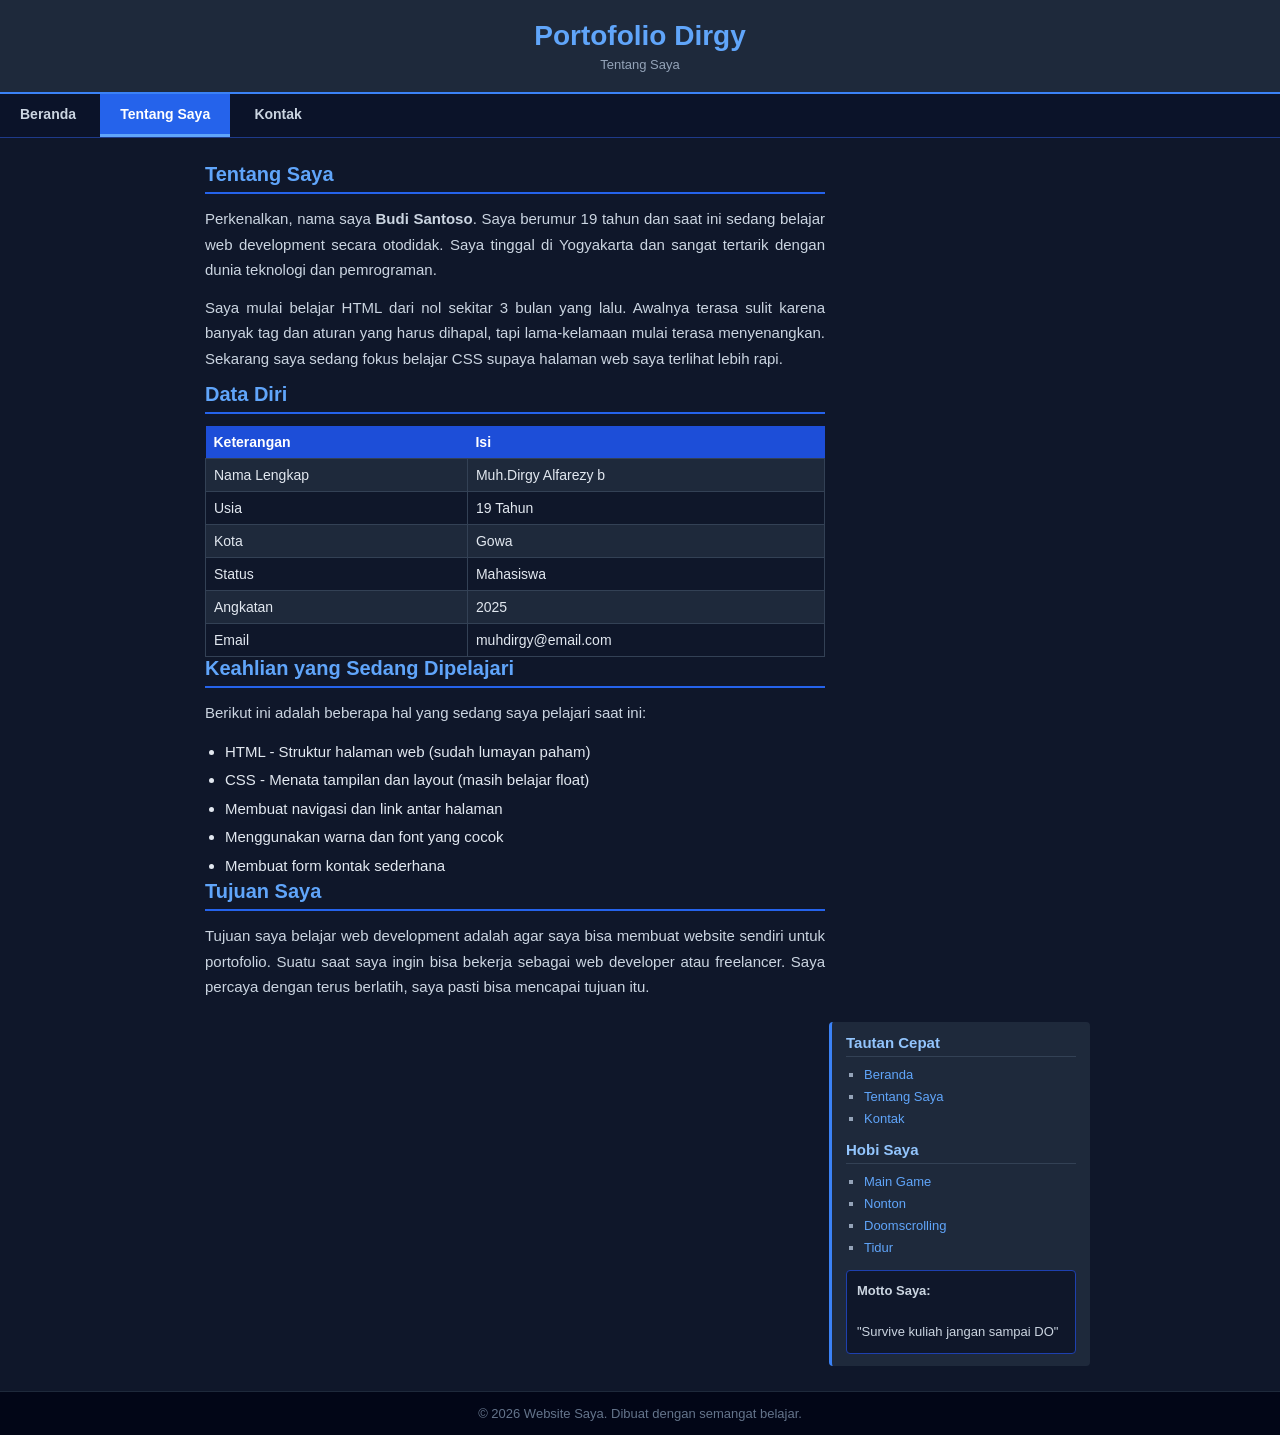
==== about.html @ f3af1423 "updateindex" ====
<!DOCTYPE html>
<html lang="id">
<head>
    <meta charset="UTF-8">
    <title>Website Saya - Tentang Saya</title>
    <link rel="stylesheet" href="style.css">
</head>
<body>

    <!-- ===== HEADER ===== -->
    <div id="header">
        <h1>Portofolio Dirgy</h1>
        <p>Tentang Saya</p>
    </div>

    <!-- ===== NAVIGASI ===== -->
    <div id="navigasi">
        <a href="index.html">Beranda</a>
        <a href="about.html" class="aktif">Tentang Saya</a>
        <a href="contact.html">Kontak</a>
    </div>

    <!-- ===== WRAPPER 2 KOLOM ===== -->
    <div id="wrapper">

        <!-- Kolom Kiri: Konten Utama -->
        <div id="konten">
            <h2>Tentang Saya</h2>

            <p>
                Perkenalkan, nama saya <strong>Budi Santoso</strong>. Saya berumur
                19 tahun dan saat ini sedang belajar web development secara otodidak.
                Saya tinggal di Yogyakarta dan sangat tertarik dengan dunia teknologi
                dan pemrograman.
            </p>

            <p>
                Saya mulai belajar HTML dari nol sekitar 3 bulan yang lalu. Awalnya
                terasa sulit karena banyak tag dan aturan yang harus dihapal, tapi
                lama-kelamaan mulai terasa menyenangkan. Sekarang saya sedang
                fokus belajar CSS supaya halaman web saya terlihat lebih rapi.
            </p>

            <h2>Data Diri</h2>

            <!-- Tabel data diri sederhana -->
            <table>
                <tr>
                    <th>Keterangan</th>
                    <th>Isi</th>
                </tr>
                <tr>
                    <td>Nama Lengkap</td>
                    <td>Muh.Dirgy Alfarezy b</td>
                </tr>
                <tr>
                    <td>Usia</td>
                    <td>19 Tahun</td>
                </tr>
                <tr>
                    <td>Kota</td>
                    <td>Gowa</td>
                </tr>
                <tr>
                    <td>Status</td>
                    <td>Mahasiswa</td>
                </tr>
                <tr>
                    <td>Angkatan</td>
                    <td>2025</td>
                </tr>
                <tr>
                    <td>Email</td>
                    <td>muhdirgy@email.com</td>
                </tr>
            </table>

            <h2>Keahlian yang Sedang Dipelajari</h2>
            <p>
                Berikut ini adalah beberapa hal yang sedang saya pelajari saat ini:
            </p>
            <ul style="padding-left: 20px; line-height: 1.9;">
                <li>HTML - Struktur halaman web (sudah lumayan paham)</li>
                <li>CSS - Menata tampilan dan layout (masih belajar float)</li>
                <li>Membuat navigasi dan link antar halaman</li>
                <li>Menggunakan warna dan font yang cocok</li>
                <li>Membuat form kontak sederhana</li>
            </ul>

            <h2>Tujuan Saya</h2>
            <p>
                Tujuan saya belajar web development adalah agar saya bisa membuat
                website sendiri untuk portofolio. Suatu saat saya ingin bisa bekerja
                sebagai web developer atau freelancer. Saya percaya dengan terus
                berlatih, saya pasti bisa mencapai tujuan itu.
            </p>
        </div>

        <!-- Kolom Kanan: Sidebar -->
        <div id="sidebar">
            <h3>Tautan Cepat</h3>
            <ul>
                <li><a href="index.html">Beranda</a></li>
                <li><a href="about.html">Tentang Saya</a></li>
                <li><a href="contact.html">Kontak</a></li>
            </ul>

            <h3 style="margin-top:15px;">Hobi Saya</h3>
            <ul>
                <li><a href="#">Main Game</a></li>
                <li><a href="#">Nonton</a></li>
                <li><a href="#">Doomscrolling</a></li>
                <li><a href="#">Tidur</a></li>
            </ul>

            <div class="kotak-info">
                <strong>Motto Saya:</strong><br><br>
                "Survive kuliah jangan sampai DO"
            </div>
        </div>

    </div><!-- akhir wrapper -->

    <!-- ===== FOOTER ===== -->
    <div id="footer">
        <p>&copy; 2026 Website Saya. Dibuat dengan semangat belajar.</p>
    </div>

</body>
</html>
---- style.css ----
/* ===========================
   style.css - Tema Dark Blue
   =========================== */

/* --- Reset sederhana --- */
* {
    margin: 0;
    padding: 0;
}

/* --- Gaya dasar body (Background Gelap) --- */
body {
    background-color: #0f172a; /* Biru sangat gelap (slate) */
    font-family: Arial, sans-serif;
    font-size: 15px;
    color: #e2e8f0; /* Teks putih keabuan terang */
}

/* --- Header / Judul Atas --- */
#header {
    background-color: #1e293b;
    border-bottom: 2px solid #3b82f6;
    color: #ffffff;
    padding: 20px;
    text-align: center;
}

#header h1 {
    font-size: 28px;
    font-family: Verdana, sans-serif;
    color: #60a5fa; /* Biru terang */
}

#header p {
    font-size: 13px;
    color: #94a3b8;
    margin-top: 5px;
}

/* --- Navigasi Horizontal --- */
#navigasi {
    background-color: #0b1329;
    overflow: hidden;
    border-bottom: 1px solid #1e3a8a;
}

#navigasi a {
    display: inline-block;
    color: #cbd5e1;
    text-decoration: none;
    padding: 12px 20px;
    font-family: Arial, sans-serif;
    font-size: 14px;
    font-weight: bold;
    transition: 0.3s;
}

/* Efek hover navigasi */
#navigasi a:hover {
    background-color: #1d4ed8;
    color: #ffffff;
}

/* Tandai halaman aktif */
#navigasi a.aktif {
    background-color: #2563eb;
    color: #ffffff;
    border-bottom: 3px solid #60a5fa;
}

/* --- Wrapper layout 2 kolom --- */
#wrapper {
    width: 900px;
    margin: 0 auto;
    padding: 15px 0;
    overflow: hidden;
}

/* --- Kolom Konten Utama (kiri) --- */
#konten {
    float: left;
    width: 620px;
    padding: 10px 15px;
}

#konten h2 {
    font-family: Verdana, sans-serif;
    font-size: 20px;
    color: #60a5fa;
    border-bottom: 2px solid #2563eb;
    padding-bottom: 6px;
    margin-bottom: 12px;
}

#konten p {
    line-height: 1.7;
    margin-bottom: 12px;
    text-align: justify;
    color: #cbd5e1;
}

/* --- Gambar di halaman utama --- */
#gambar-utama {
    border: 3px solid #3b82f6;
    display: block;
    margin: 12px 0;
    width: 300px;
    border-radius: 4px;
}

#gambar-utama:hover {
    opacity: 0.7;
}

/* --- Sidebar (kanan) --- */
#sidebar {
    float: right;
    width: 230px;
    padding: 12px 14px;
    background-color: #1e293b;
    border-left: 3px solid #3b82f6;
    border-radius: 4px;
}

#sidebar h3 {
    font-family: Verdana, sans-serif;
    font-size: 15px;
    color: #93c5fd;
    margin-bottom: 10px;
    border-bottom: 1px solid #334155;
    padding-bottom: 5px;
}

#sidebar ul {
    list-style-type: square;
    padding-left: 18px;
}

#sidebar ul li {
    margin-bottom: 7px;
    font-size: 13px;
    color: #94a3b8;
}

#sidebar ul li a {
    color: #60a5fa;
    text-decoration: none;
}

#sidebar ul li a:hover {
    text-decoration: underline;
    color: #bfdbfe;
}

/* --- Kotak info di sidebar --- */
.kotak-info {
    background-color: #0f172a;
    border: 1px solid #1e40af;
    color: #cbd5e1;
    padding: 10px;
    margin-top: 15px;
    font-size: 13px;
    line-height: 1.6;
    border-radius: 4px;
}

/* --- Tabel sederhana --- */
table {
    border-collapse: collapse;
    width: 100%;
    margin-top: 10px;
    font-size: 14px;
}

table th {
    background-color: #1d4ed8;
    color: #ffffff;
    padding: 8px;
    text-align: left;
}

table td {
    padding: 8px;
    border: 1px solid #334155;
    color: #e2e8f0;
}

table tr:nth-child(even) {
    background-color: #1e293b;
}

table tr:nth-child(odd) {
    background-color: #0f172a;
}

/* --- Form kontak --- */
.form-kontak label {
    display: block;
    font-weight: bold;
    margin-bottom: 4px;
    margin-top: 12px;
    font-size: 14px;
    color: #93c5fd;
}

.form-kontak input[type="text"],
.form-kontak input[type="email"],
.form-kontak textarea {
    width: 95%;
    padding: 8px;
    border: 1px solid #334155;
    background-color: #0f172a;
    color: #ffffff;
    font-family: Arial, sans-serif;
    font-size: 14px;
    border-radius: 4px;
}

.form-kontak input[type="text"]:focus,
.form-kontak input[type="email"]:focus,
.form-kontak textarea:focus {
    outline: none;
    border-color: #3b82f6;
}

.form-kontak textarea {
    height: 100px;
    resize: vertical;
}

.form-kontak input[type="submit"] {
    margin-top: 15px;
    padding: 9px 25px;
    background-color: #2563eb;
    color: #ffffff;
    border: none;
    font-size: 14px;
    font-family: Arial, sans-serif;
    cursor: pointer;
    font-weight: bold;
    border-radius: 4px;
    transition: 0.2s;
}

.form-kontak input[type="submit"]:hover {
    background-color: #1d4ed8;
}

/* --- Footer --- */
#footer {
    background-color: #020617;
    color: #64748b;
    border-top: 1px solid #1e293b;
    text-align: center;
    padding: 14px;
    font-size: 13px;
    clear: both;
    margin-top: 10px;
}
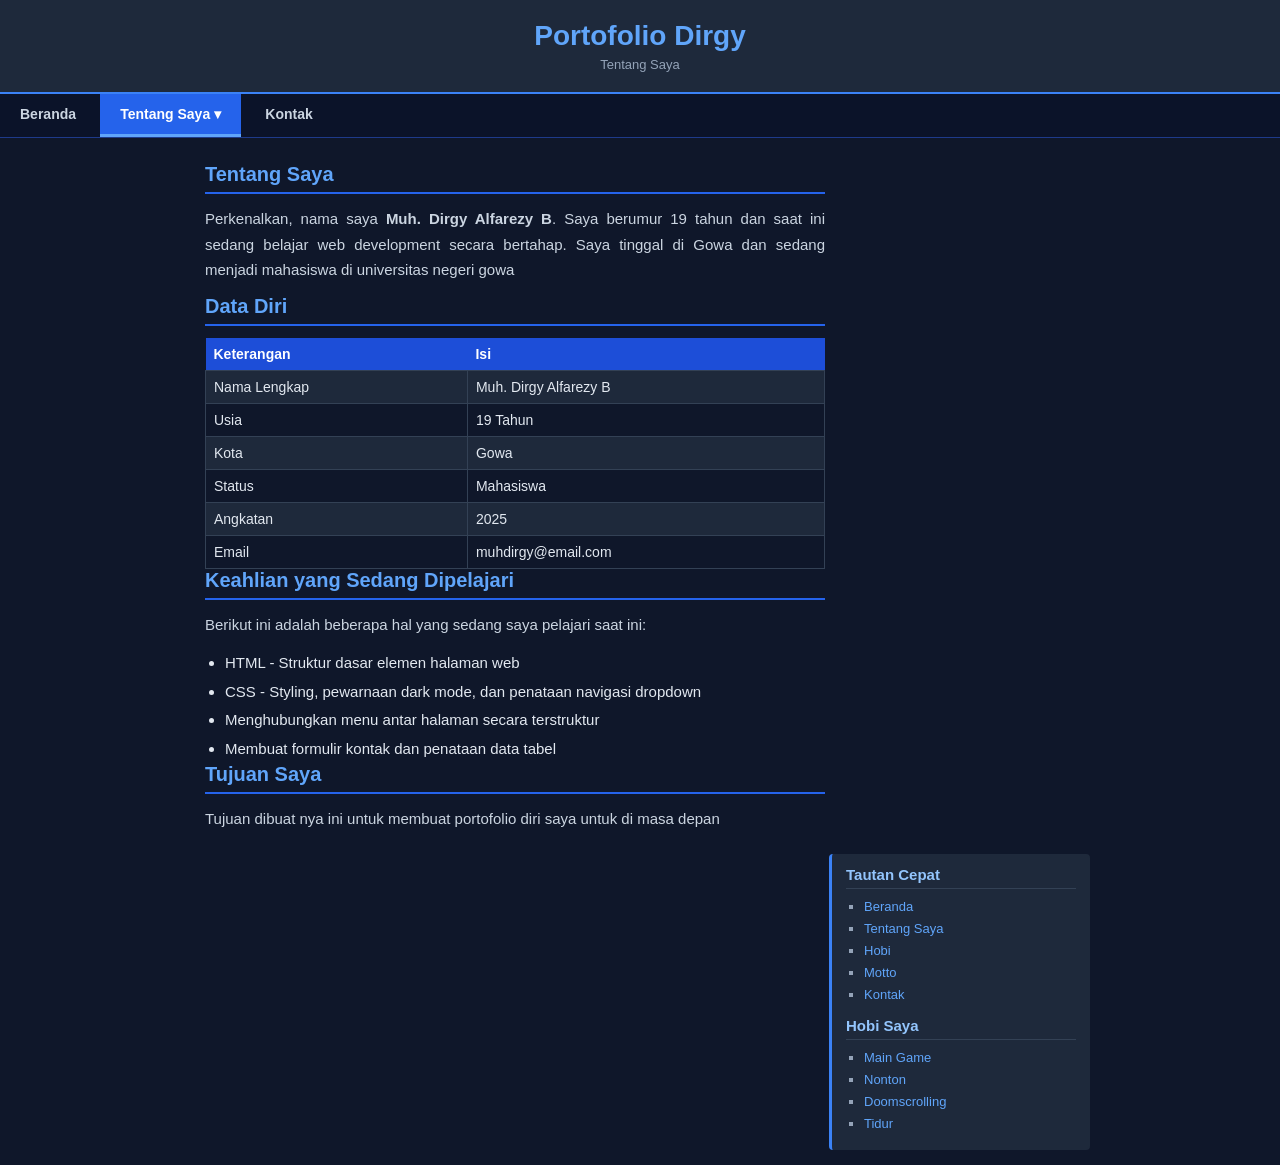
==== commit 833ae4ae: "tambahanhobby" ====
--- a/about.html
+++ b/about.html
@@ -16,7 +16,14 @@
     <!-- ===== NAVIGASI ===== -->
     <div id="navigasi">
         <a href="index.html">Beranda</a>
-        <a href="about.html" class="aktif">Tentang Saya</a>
+        <div class="dropdown">
+            <a href="about.html" class="aktif">Tentang Saya &#9662;</a>
+            <div class="dropdown-menu">
+                <a href="about.html" class="aktif">Tentang Saya</a>
+                <a href="hobby.html">Hobi</a>
+                <a href="motto.html">Motto</a>
+            </div>
+        </div>
         <a href="contact.html">Kontak</a>
     </div>
 
@@ -28,17 +35,9 @@
             <h2>Tentang Saya</h2>
 
             <p>
-                Perkenalkan, nama saya <strong>Budi Santoso</strong>. Saya berumur
-                19 tahun dan saat ini sedang belajar web development secara otodidak.
-                Saya tinggal di Yogyakarta dan sangat tertarik dengan dunia teknologi
-                dan pemrograman.
-            </p>
-
-            <p>
-                Saya mulai belajar HTML dari nol sekitar 3 bulan yang lalu. Awalnya
-                terasa sulit karena banyak tag dan aturan yang harus dihapal, tapi
-                lama-kelamaan mulai terasa menyenangkan. Sekarang saya sedang
-                fokus belajar CSS supaya halaman web saya terlihat lebih rapi.
+                Perkenalkan, nama saya <strong>Muh. Dirgy Alfarezy B</strong>. Saya berumur
+                19 tahun dan saat ini sedang belajar web development secara bertahap.
+                Saya tinggal di Gowa dan sedang menjadi mahasiswa di universitas negeri gowa
             </p>
 
             <h2>Data Diri</h2>
@@ -51,7 +50,7 @@
                 </tr>
                 <tr>
                     <td>Nama Lengkap</td>
-                    <td>Muh.Dirgy Alfarezy b</td>
+                    <td>Muh. Dirgy Alfarezy B</td>
                 </tr>
                 <tr>
                     <td>Usia</td>
@@ -80,19 +79,15 @@
                 Berikut ini adalah beberapa hal yang sedang saya pelajari saat ini:
             </p>
             <ul style="padding-left: 20px; line-height: 1.9;">
-                <li>HTML - Struktur halaman web (sudah lumayan paham)</li>
-                <li>CSS - Menata tampilan dan layout (masih belajar float)</li>
-                <li>Membuat navigasi dan link antar halaman</li>
-                <li>Menggunakan warna dan font yang cocok</li>
-                <li>Membuat form kontak sederhana</li>
+                <li>HTML - Struktur dasar elemen halaman web</li>
+                <li>CSS - Styling, pewarnaan dark mode, dan penataan navigasi dropdown</li>
+                <li>Menghubungkan menu antar halaman secara terstruktur</li>
+                <li>Membuat formulir kontak dan penataan data tabel</li>
             </ul>
 
             <h2>Tujuan Saya</h2>
             <p>
-                Tujuan saya belajar web development adalah agar saya bisa membuat
-                website sendiri untuk portofolio. Suatu saat saya ingin bisa bekerja
-                sebagai web developer atau freelancer. Saya percaya dengan terus
-                berlatih, saya pasti bisa mencapai tujuan itu.
+                Tujuan dibuat nya ini untuk membuat portofolio diri saya untuk di masa depan
             </p>
         </div>
 
@@ -102,29 +97,19 @@
             <ul>
                 <li><a href="index.html">Beranda</a></li>
                 <li><a href="about.html">Tentang Saya</a></li>
+                <li><a href="hobby.html">Hobi</a></li>
+                <li><a href="motto.html">Motto</a></li>
                 <li><a href="contact.html">Kontak</a></li>
             </ul>
 
             <h3 style="margin-top:15px;">Hobi Saya</h3>
             <ul>
-                <li><a href="#">Main Game</a></li>
-                <li><a href="#">Nonton</a></li>
-                <li><a href="#">Doomscrolling</a></li>
-                <li><a href="#">Tidur</a></li>
+                <li><a href="hobby.html">Main Game</a></li>
+                <li><a href="hobby.html">Nonton</a></li>
+                <li><a href="hobby.html">Doomscrolling</a></li>
+                <li><a href="hobby.html">Tidur</a></li>
             </ul>
 
-            <div class="kotak-info">
-                <strong>Motto Saya:</strong><br><br>
-                "Survive kuliah jangan sampai DO"
-            </div>
-        </div>
-
-    </div><!-- akhir wrapper -->
-
-    <!-- ===== FOOTER ===== -->
-    <div id="footer">
-        <p>&copy; 2026 Website Saya. Dibuat dengan semangat belajar.</p>
     </div>
-
 </body>
-</html>
+</html>
--- a/style.css
+++ b/style.css
@@ -40,8 +40,8 @@
 /* --- Navigasi Horizontal --- */
 #navigasi {
     background-color: #0b1329;
-    overflow: hidden;
     border-bottom: 1px solid #1e3a8a;
+    overflow: visible; /* Agar dropdown menu tidak terpotong */
 }
 
 #navigasi a {
@@ -68,6 +68,43 @@
     border-bottom: 3px solid #60a5fa;
 }
 
+/* --- Dropdown Navigasi di About Me --- */
+.dropdown {
+    display: inline-block;
+    position: relative;
+}
+
+.dropdown-menu {
+    display: none;
+    position: absolute;
+    top: 100%;
+    left: 0;
+    background-color: #0b1329;
+    min-width: 170px;
+    box-shadow: 0 8px 16px rgba(0, 0, 0, 0.5);
+    z-index: 999;
+    border: 1px solid #1e3a8a;
+    border-top: none;
+}
+
+.dropdown-menu a {
+    display: block;
+    padding: 10px 16px;
+    border-bottom: 1px solid #1e293b;
+    border-left: none;
+    border-right: none;
+    white-space: nowrap;
+}
+
+.dropdown-menu a:last-child {
+    border-bottom: none;
+}
+
+/* Tampilkan dropdown saat kursor diarahkan ke tombol */
+.dropdown:hover .dropdown-menu {
+    display: block;
+}
+
 /* --- Wrapper layout 2 kolom --- */
 #wrapper {
     width: 900px;
@@ -101,11 +138,11 @@
 
 /* --- Gambar di halaman utama --- */
 #gambar-utama {
-    border: 3px solid #3b82f6;
+    border: 3px solid #cadcf9;
     display: block;
     margin: 12px 0;
     width: 300px;
-    border-radius: 4px;
+    border-radius: 6px;
 }
 
 #gambar-utama:hover {
@@ -193,59 +230,6 @@
     background-color: #0f172a;
 }
 
-/* --- Form kontak --- */
-.form-kontak label {
-    display: block;
-    font-weight: bold;
-    margin-bottom: 4px;
-    margin-top: 12px;
-    font-size: 14px;
-    color: #93c5fd;
-}
-
-.form-kontak input[type="text"],
-.form-kontak input[type="email"],
-.form-kontak textarea {
-    width: 95%;
-    padding: 8px;
-    border: 1px solid #334155;
-    background-color: #0f172a;
-    color: #ffffff;
-    font-family: Arial, sans-serif;
-    font-size: 14px;
-    border-radius: 4px;
-}
-
-.form-kontak input[type="text"]:focus,
-.form-kontak input[type="email"]:focus,
-.form-kontak textarea:focus {
-    outline: none;
-    border-color: #3b82f6;
-}
-
-.form-kontak textarea {
-    height: 100px;
-    resize: vertical;
-}
-
-.form-kontak input[type="submit"] {
-    margin-top: 15px;
-    padding: 9px 25px;
-    background-color: #2563eb;
-    color: #ffffff;
-    border: none;
-    font-size: 14px;
-    font-family: Arial, sans-serif;
-    cursor: pointer;
-    font-weight: bold;
-    border-radius: 4px;
-    transition: 0.2s;
-}
-
-.form-kontak input[type="submit"]:hover {
-    background-color: #1d4ed8;
-}
-
 /* --- Footer --- */
 #footer {
     background-color: #020617;
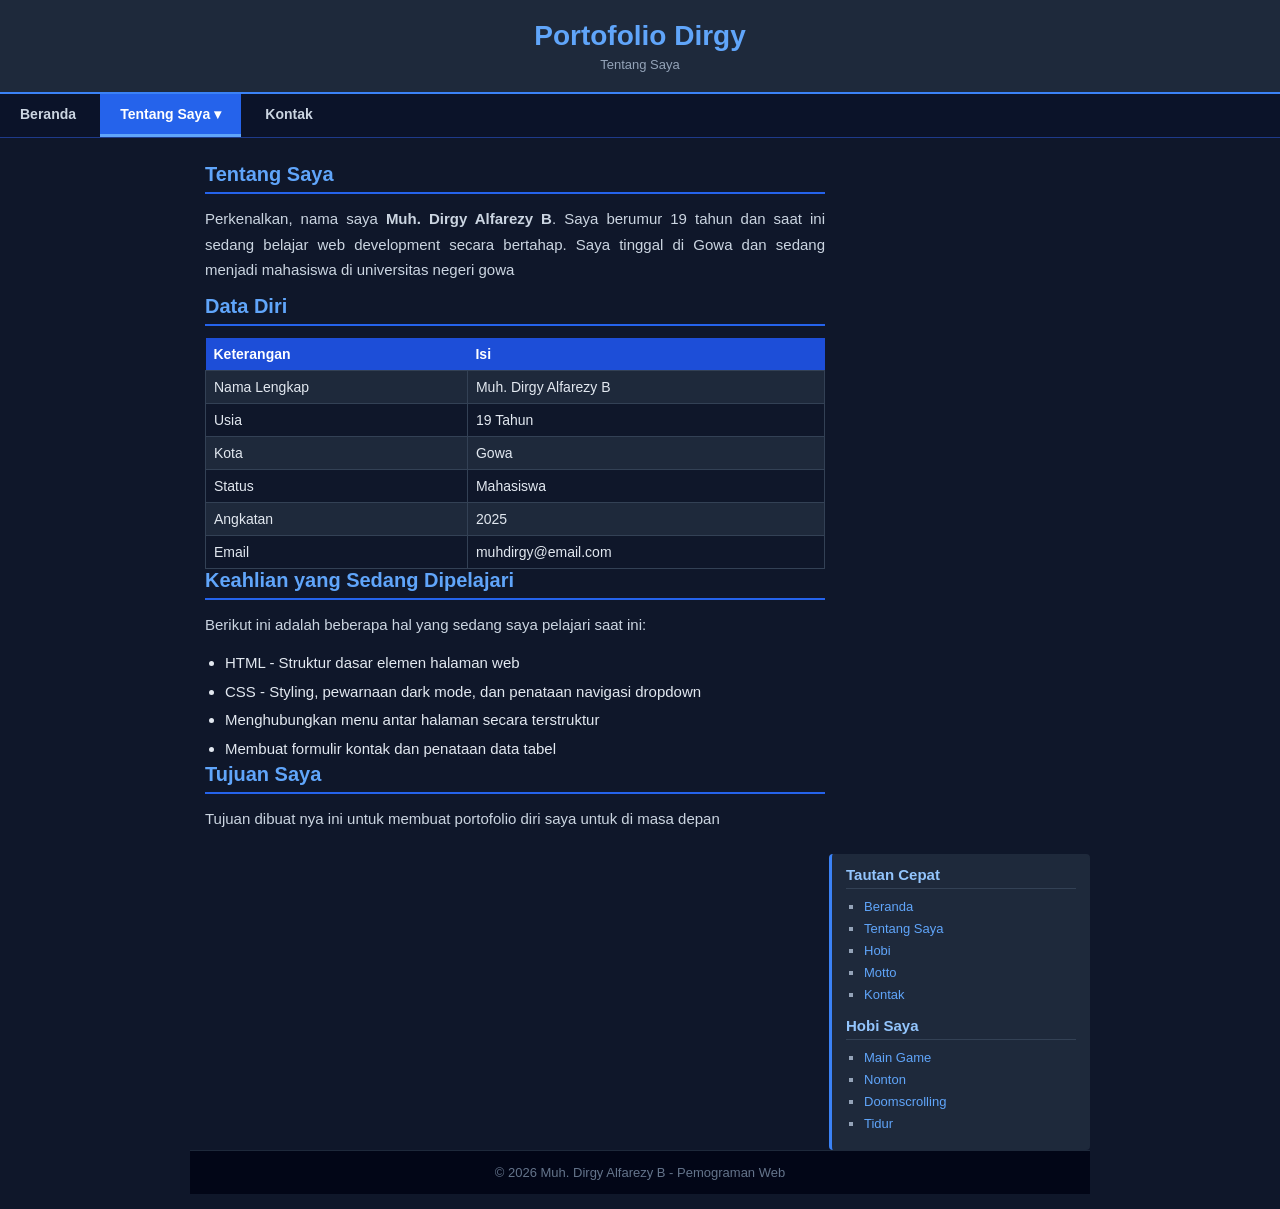
==== commit 589f8c29: "final" ====
--- a/about.html
+++ b/about.html
@@ -111,5 +111,8 @@
             </ul>
 
     </div>
+    <div class="footer">
+        <p>&copy; 2026 Muh. Dirgy Alfarezy B - Pemograman Web</p>
+    </div>
 </body>
 </html>
--- a/style.css
+++ b/style.css
@@ -231,7 +231,7 @@
 }
 
 /* --- Footer --- */
-#footer {
+.footer {
     background-color: #020617;
     color: #64748b;
     border-top: 1px solid #1e293b;
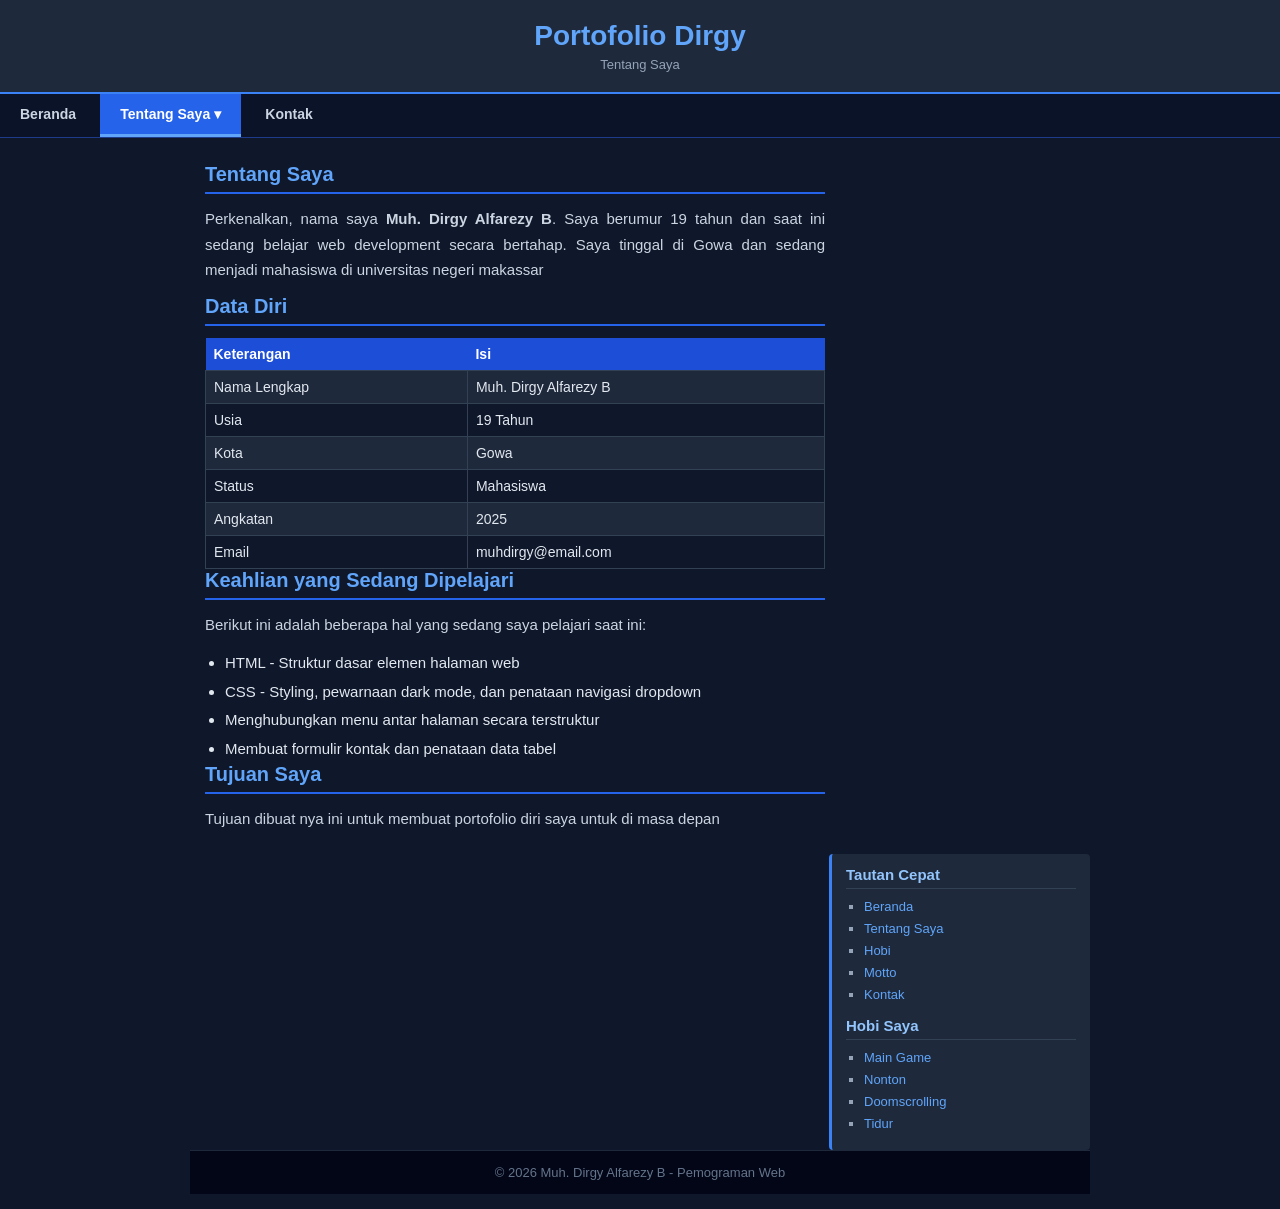
==== commit 3f4a798e: "final2" ====
--- a/about.html
+++ b/about.html
@@ -27,7 +27,6 @@
         <a href="contact.html">Kontak</a>
     </div>
 
-    <!-- ===== WRAPPER 2 KOLOM ===== -->
     <div id="wrapper">
 
         <!-- Kolom Kiri: Konten Utama -->
@@ -37,12 +36,12 @@
             <p>
                 Perkenalkan, nama saya <strong>Muh. Dirgy Alfarezy B</strong>. Saya berumur
                 19 tahun dan saat ini sedang belajar web development secara bertahap.
-                Saya tinggal di Gowa dan sedang menjadi mahasiswa di universitas negeri gowa
+                Saya tinggal di Gowa dan sedang menjadi mahasiswa di universitas negeri makassar
             </p>
 
             <h2>Data Diri</h2>
 
-            <!-- Tabel data diri sederhana -->
+            <!-- Tabel data diri -->
             <table>
                 <tr>
                     <th>Keterangan</th>
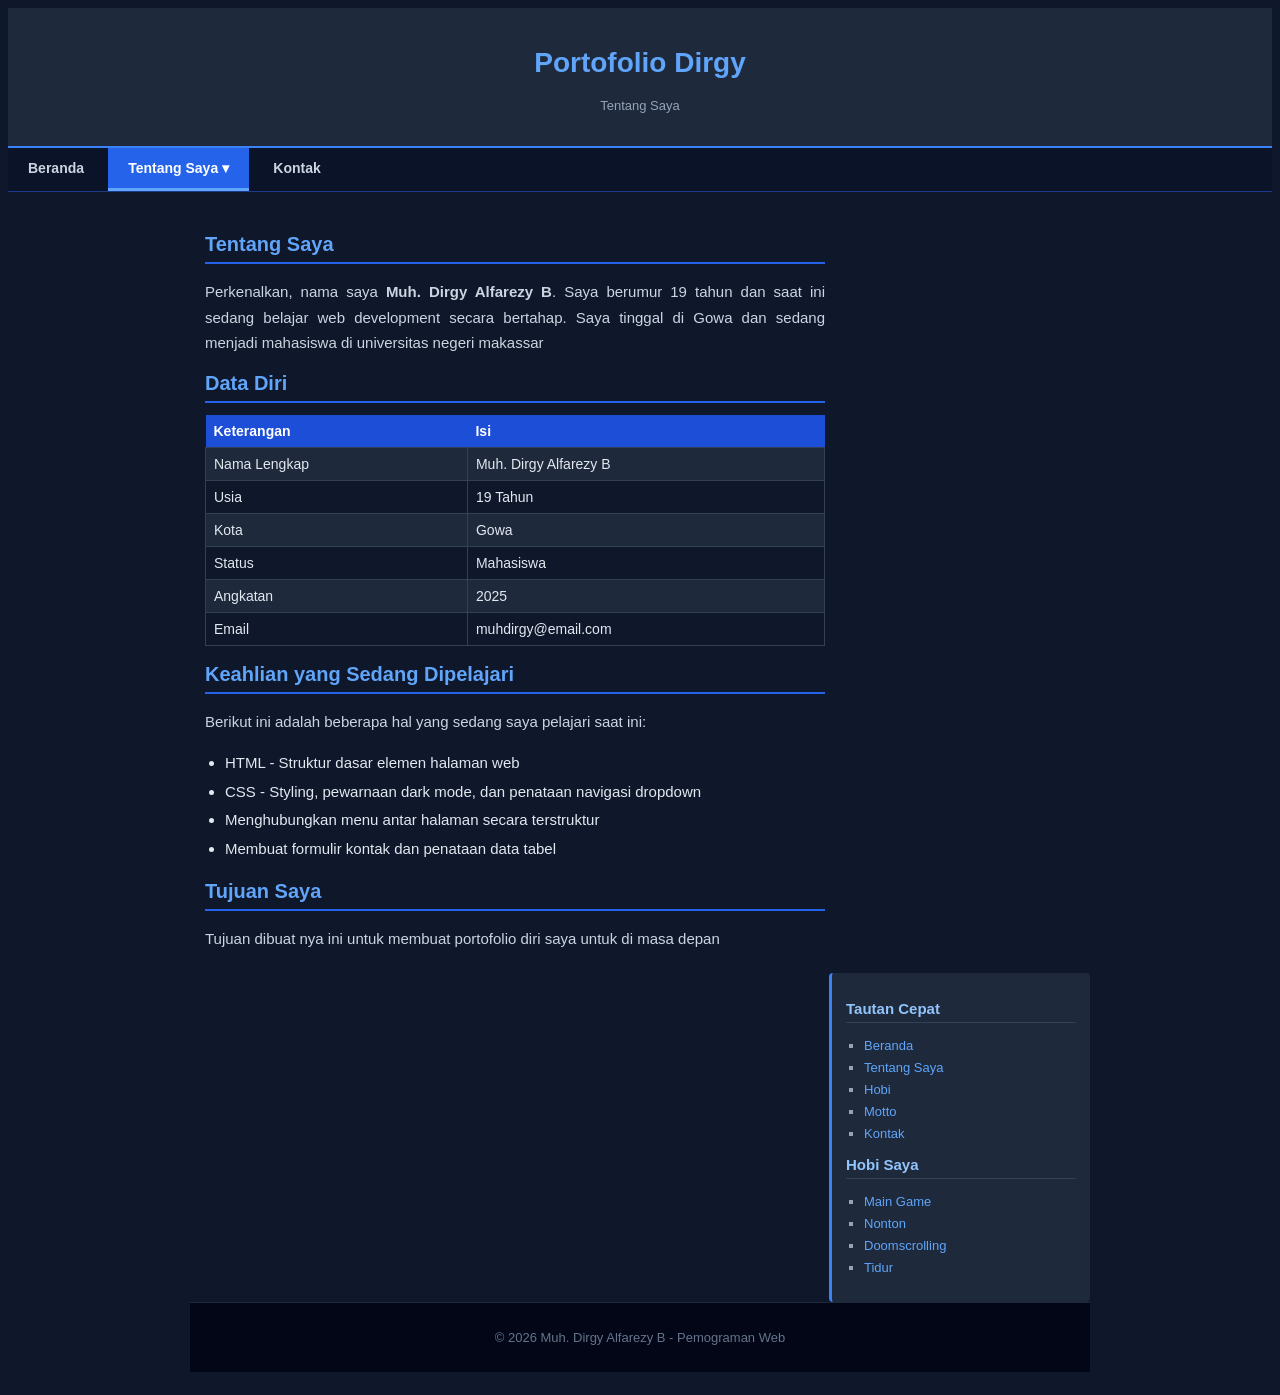
==== commit 205ecabd: "fina;5" ====
--- a/about.html
+++ b/about.html
@@ -7,13 +7,11 @@
 </head>
 <body>
 
-    <!-- ===== HEADER ===== -->
     <div id="header">
         <h1>Portofolio Dirgy</h1>
         <p>Tentang Saya</p>
     </div>
 
-    <!-- ===== NAVIGASI ===== -->
     <div id="navigasi">
         <a href="index.html">Beranda</a>
         <div class="dropdown">
@@ -29,7 +27,6 @@
 
     <div id="wrapper">
 
-        <!-- Kolom Kiri: Konten Utama -->
         <div id="konten">
             <h2>Tentang Saya</h2>
 
@@ -41,7 +38,6 @@
 
             <h2>Data Diri</h2>
 
-            <!-- Tabel data diri -->
             <table>
                 <tr>
                     <th>Keterangan</th>
@@ -90,7 +86,6 @@
             </p>
         </div>
 
-        <!-- Kolom Kanan: Sidebar -->
         <div id="sidebar">
             <h3>Tautan Cepat</h3>
             <ul>
--- a/style.css
+++ b/style.css
@@ -1,19 +1,8 @@
-/* ===========================
-   style.css - Tema Dark Blue
-   =========================== */
-
-/* --- Reset sederhana --- */
-* {
-    margin: 0;
-    padding: 0;
-}
-
-/* --- Gaya dasar body (Background Gelap) --- */
 body {
-    background-color: #0f172a; /* Biru sangat gelap (slate) */
+    background-color: #0f172a;
     font-family: Arial, sans-serif;
     font-size: 15px;
-    color: #e2e8f0; /* Teks putih keabuan terang */
+    color: #e2e8f0;
 }
 
 /* --- Header / Judul Atas --- */
@@ -28,7 +17,7 @@
 #header h1 {
     font-size: 28px;
     font-family: Verdana, sans-serif;
-    color: #60a5fa; /* Biru terang */
+    color: #60a5fa;
 }
 
 #header p {
@@ -136,7 +125,7 @@
     color: #cbd5e1;
 }
 
-/* --- Gambar di halaman utama --- */
+/* --- Gambar di halaman index --- */
 #gambar-utama {
     border: 3px solid #cadcf9;
     display: block;
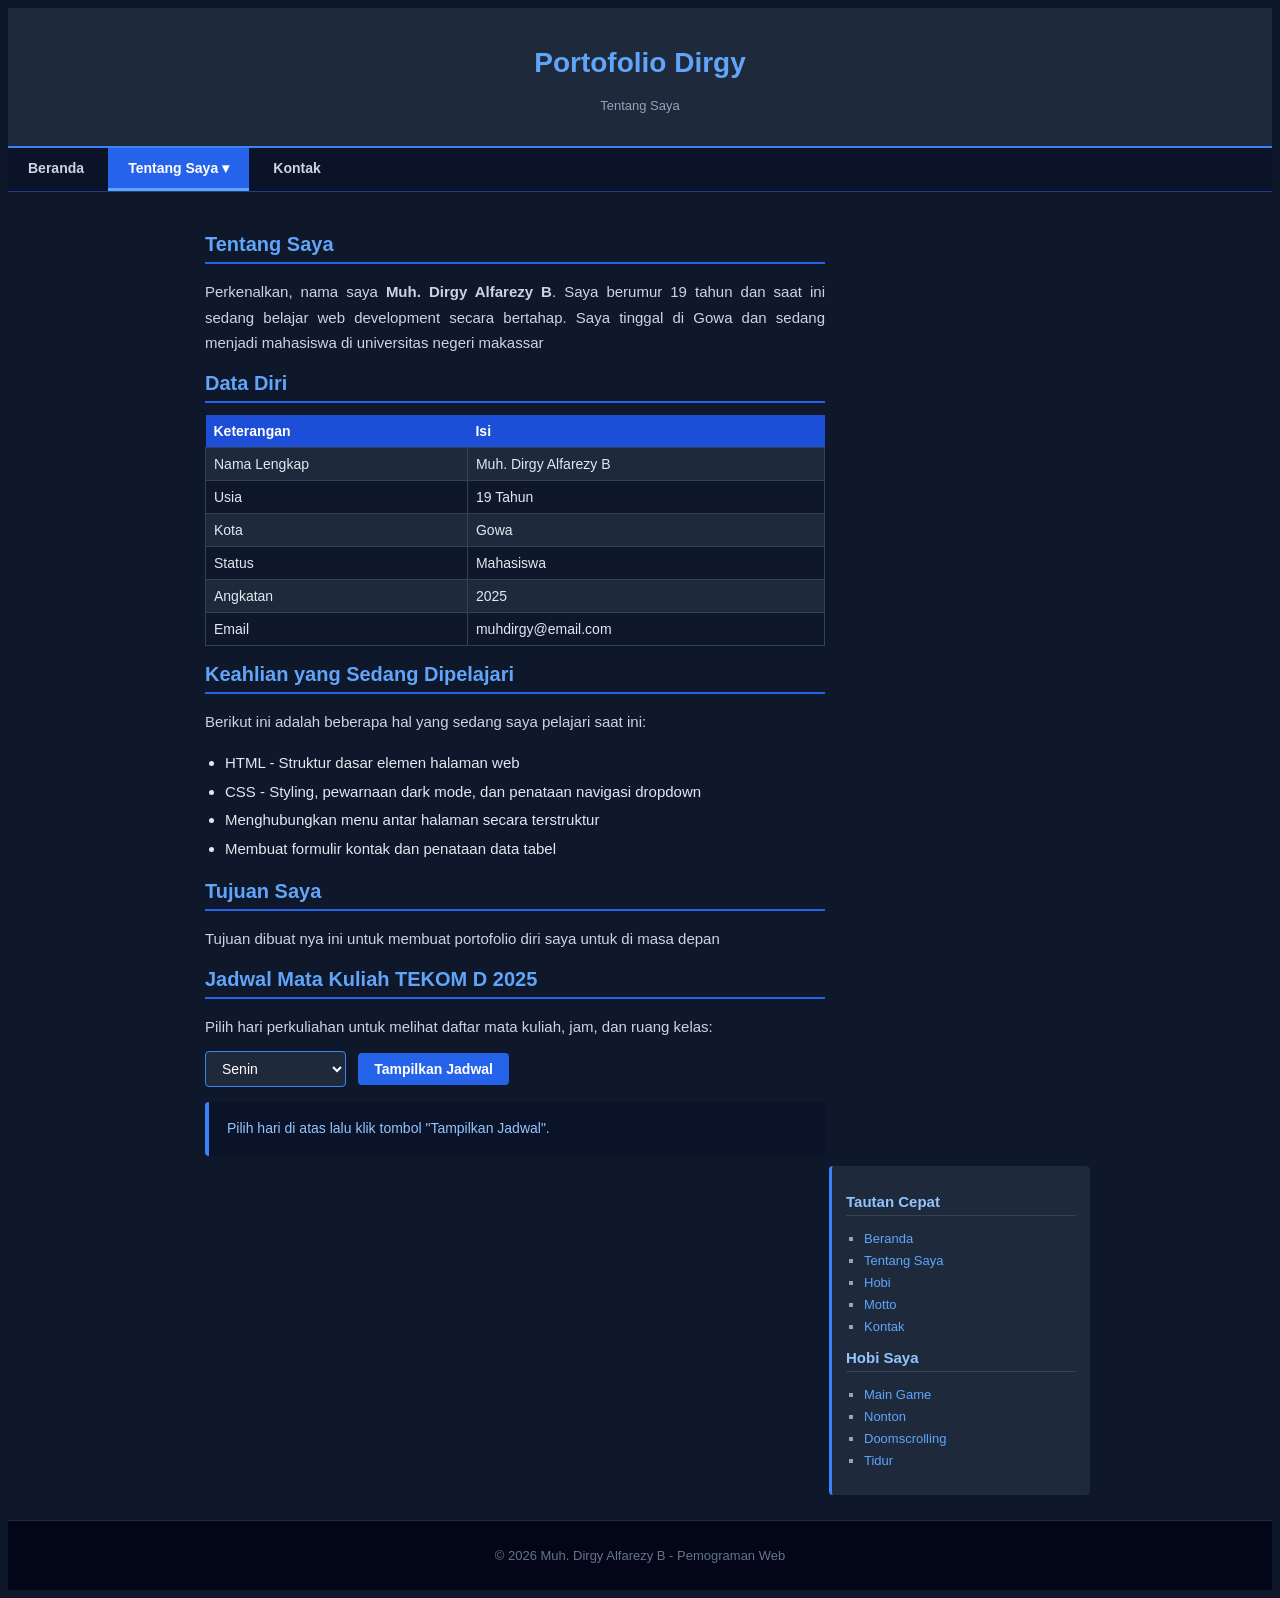
==== commit 5a1ee695: "update cloudflare" ====
--- a/about.html
+++ b/about.html
@@ -84,6 +84,28 @@
             <p>
                 Tujuan dibuat nya ini untuk membuat portofolio diri saya untuk di masa depan
             </p>
+
+            <h2>Jadwal Mata Kuliah TEKOM D 2025</h2>
+            <p>Pilih hari perkuliahan untuk melihat daftar mata kuliah, jam, dan ruang kelas:</p>
+
+            <div class="jadwal-wrapper">
+                <select id="pilihHariKuliah" class="jadwal-select">
+                    <option value="Senin">Senin</option>
+                    <option value="Selasa">Selasa</option>
+                    <option value="Rabu">Rabu</option>
+                    <option value="Kamis">Kamis</option>
+                    <option value="Jumat">Jumat</option>
+                    <option value="Sabtu">Sabtu / Minggu</option>
+                </select>
+
+                <button onclick="cekMataKuliah()" class="jadwal-btn">
+                    Tampilkan Jadwal
+                </button>
+            </div>
+
+            <div id="hasilJadwal" class="jadwal-hasil">
+                Pilih hari di atas lalu klik tombol "Tampilkan Jadwal".
+            </div>
         </div>
 
         <div id="sidebar">
@@ -103,10 +125,58 @@
                 <li><a href="hobby.html">Doomscrolling</a></li>
                 <li><a href="hobby.html">Tidur</a></li>
             </ul>
+        </div>
+    </div>
 
-    </div>
     <div class="footer">
         <p>&copy; 2026 Muh. Dirgy Alfarezy B - Pemograman Web</p>
     </div>
+
+    <script>
+        function cekMataKuliah() {
+            var hari = document.getElementById("pilihHariKuliah").value;
+            var jadwal = "";
+
+            switch (hari) {
+                case "Senin":
+                    jadwal = "<strong>Jadwal Hari Senin:</strong><br>" +
+                            "1. Matematika Diskrit (07.30 - 10.05 | Ruang AE 110)<br>" +
+                            "2. Pemrograman Web (10.05 - 12.40 | Lab Pemrograman)<br>" +
+                            "3. Kecerdasan Buatan (14.50 - 17.30 | Ruang AE 104)";
+                    break;
+
+                case "Selasa":
+                    jadwal = "<strong>Jadwal Hari Selasa:</strong><br>" +
+                            "1. Desain Antarmuka Pengguna (10.05 - 12.40 | Lab Animasi)";
+                    break;
+
+                case "Rabu":
+                    jadwal = "<strong>Jadwal Hari Rabu:</strong><br>" +
+                            "1. Inovasi Teknologi (13.10 - 14.50 | Ruang AE 109)";
+                    break;
+
+                case "Kamis":
+                    jadwal = "<strong>Jadwal Hari Kamis:</strong><br>" +
+                            "1. Pemrograman Lanjut (14.50 - 17.30 | Lab Pemrograman)";
+                    break;
+
+                case "Jumat":
+                    jadwal = "<strong>Jadwal Hari Jumat:</strong><br>" +
+                            "1. Sistem Mikroprosessor + Lab (07.30 - 10.55 | Lab Embedded)<br>" +
+                            "2. Analisis dan Desain Algoritme (14.50 - 17.30 | Ruang AE 109)";
+                    break;
+
+                case "Sabtu":
+                    jadwal = "<strong>Weekend (Sabtu / Minggu):</strong><br>Tidak ada jadwal perkuliahan (Libur).";
+                    break;
+
+                default:
+                    jadwal = "Jadwal tidak ditemukan.";
+                    break;
+            }
+
+            document.getElementById("hasilJadwal").innerHTML = jadwal;
+        }
+    </script>
 </body>
 </html>
--- a/style.css
+++ b/style.css
@@ -229,4 +229,45 @@
     font-size: 13px;
     clear: both;
     margin-top: 10px;
+}
+
+/* --- Switch-Case Jadwal Kuliah --- */
+.jadwal-wrapper {
+    margin-bottom: 15px;
+}
+
+.jadwal-select {
+    padding: 8px 12px;
+    background-color: #1e293b;
+    color: #ffffff;
+    border: 1px solid #3b82f6;
+    border-radius: 4px;
+    font-size: 14px;
+}
+
+.jadwal-btn {
+    padding: 8px 16px;
+    background-color: #2563eb;
+    color: #ffffff;
+    border: none;
+    border-radius: 4px;
+    font-weight: bold;
+    cursor: pointer;
+    margin-left: 8px;
+    font-size: 14px;
+    transition: 0.3s;
+}
+
+.jadwal-btn:hover {
+    background-color: #1d4ed8;
+}
+
+.jadwal-hasil {
+    padding: 14px 18px;
+    background-color: #0b1329;
+    border-left: 4px solid #3b82f6;
+    border-radius: 4px;
+    color: #93c5fd;
+    font-size: 14px;
+    line-height: 1.8;
 }
